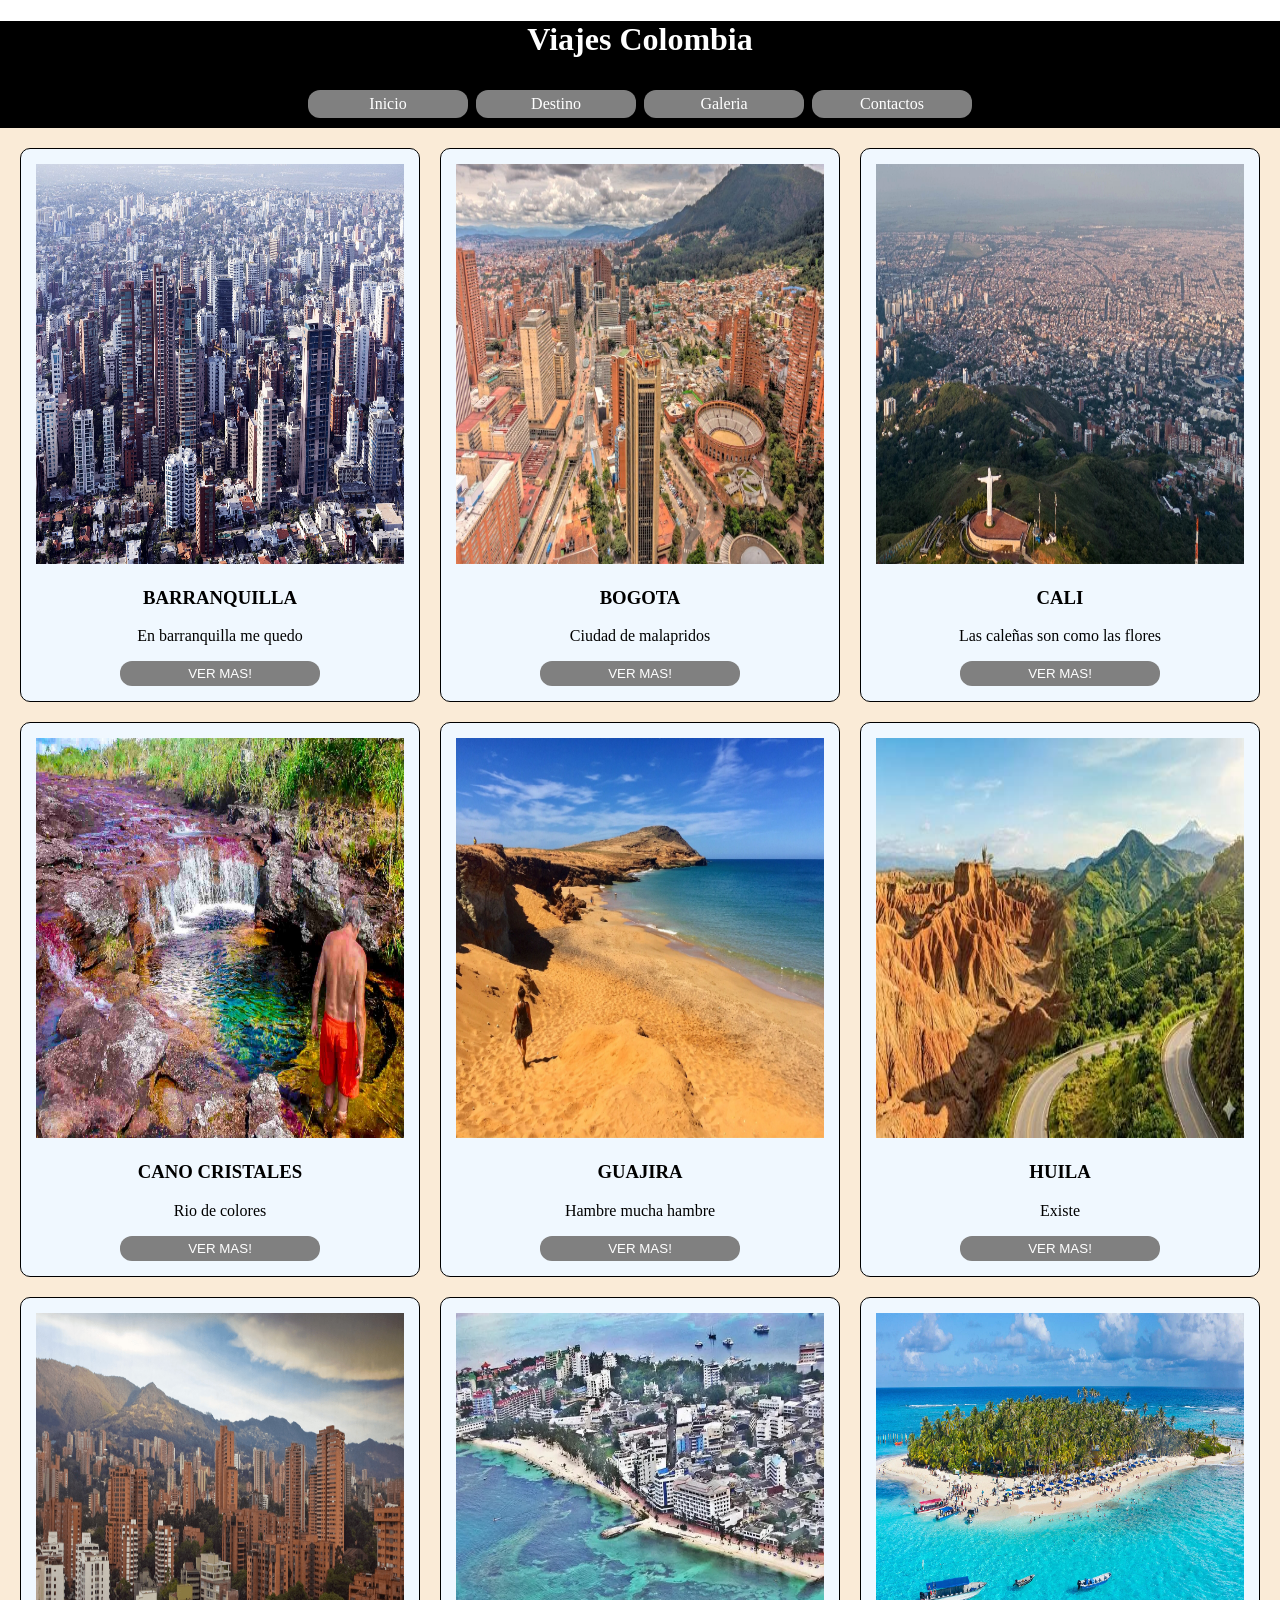
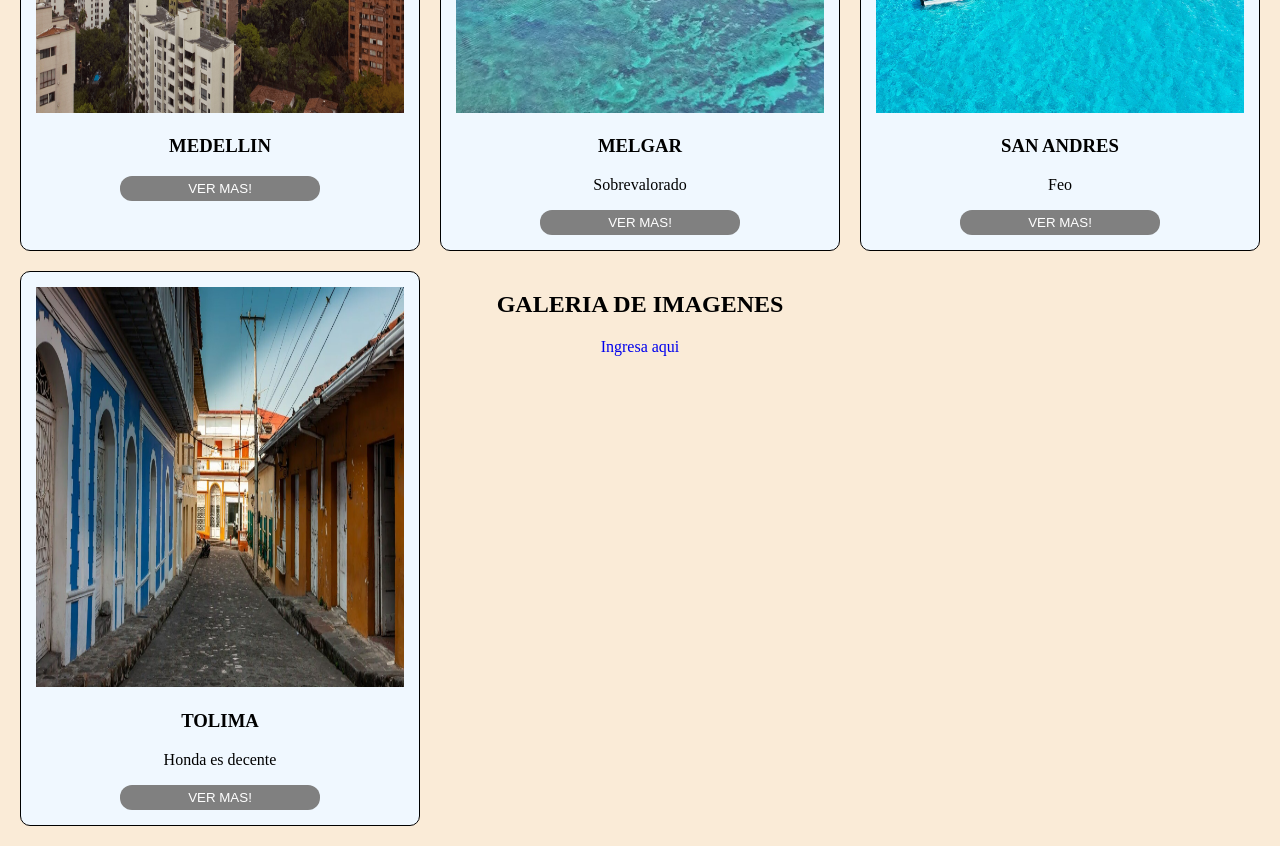
==== viajacolombia/index.html @ e45d6401 "Preparacion" ====
<!DOCTYPE html>
<html lang="en">
<head>
    <meta charset="UTF-8">
    <meta name="viewport" content="width=device-width, initial-scale=1.0">
    <link rel="stylesheet" href="css/style.css">
    <script src="js/script.js"></script>
    <title>Document</title>

</head>
<body>
    <header>
        <h1>Viajes Colombia</h1>
        <nav class="menu">
            <a href="#incio">Inicio</a>
            <a href="#destino">Destino</a>
            <a href="#galeria">Galeria</a>
            <a href="#contactos">Contactos</a>
        </nav>  
    </header>
    <main class="contenido">
        <section class="destino">
            <img src="img/barranquilla.jpg" alt="barranquilla">
            <h3>BARRANQUILLA</h3>
            <p>En barranquilla me quedo</p>
            <button class="btn">VER MAS!</button>
        </section>
        <section class="destino">
            <img src="img/Bogota.jpeg" alt="bogota">
            <h3>BOGOTA</h3>
            <p>Ciudad de malapridos</p>
            <button class="btn">VER MAS!</button>
        </section>
        <section class="destino">
            <img src="img/cali.jpg" alt="cali">
            <h3>CALI</h3>
            <p>Las caleñas son como las flores</p>
            <button class="btn">VER MAS!</button>
        </section>
        <section class="destino">
            <img src="img/Cano-Cristales.jpg" alt="cano-cristales">
            <h3>CANO CRISTALES</h3>
            <p>Rio de colores</p>
            <button class="btn">VER MAS!</button>
        </section>
        <section class="destino">
            <img src="img/guajira.jpg" alt="guajira">
            <h3>GUAJIRA</h3>
            <p>Hambre mucha hambre</p>
            <button class="btn">VER MAS!</button>
        </section>
        <section class="destino">
            <img src="img/huila.jpg" alt="huila">
            <h3>HUILA</h3>
            <p>Existe</p>
            <button class="btn">VER MAS!</button>
        </section>
        <section class="destino">
            <img src="img/Medellin.jpg" alt="medellin">
            <h3>MEDELLIN</h3>
            <p></p>
            <button class="btn">VER MAS!</button>
        </section>
        <section class="destino">
            <img src="img/Melgar.jpg" alt="melgar">
            <h3>MELGAR</h3>
            <p>Sobrevalorado</p>
            <button class="btn">VER MAS!</button>
        </section>
        <section class="destino">
            <img src="img/sanandres.jpg" alt="san-andres">
            <h3>SAN ANDRES</h3>
            <p>Feo</p>
            <button class="btn">VER MAS!</button>
        </section>
        <section class="destino">
            <img src="img/tolima.jpg" alt="tolima">
            <h3>TOLIMA</h3>
            <p>Honda es decente</p>
            <button class="btn">VER MAS!</button>
        </section>
        <section>
            <div>
                <h1>GALERIA DE IMAGENES</h1>
            </div>
            <div>
                <a href="galeria.html">Ingresa aqui</a>
            </div>
        </section>
    </main>
</body>
</html>
---- viajacolombia/css/style.css ----
body{
    text-align: center;
    font-family: Cambria, Cochin, Georgia, Times, 'Times New Roman', serif;
    margin: 0%;
    padding: 0%;
}
a{
    text-decoration: none;
}
.menu{
    display: flex;
    flex-direction: column;
    gap: 8px;
    padding: 10px;
    align-items: center;
}
.menu a{
    text-decoration: none;
    color: white;
    padding: 5px;
    background-color: gray;
    border-radius: 12px;
    width: 250px;

}
header{
    background-color: black;
    color: white;
    padding: 0%;
}
.contenido{
    background-color: antiquewhite;
    padding: 20px;
    display: flex;
    flex-direction: column;
    gap: 20px;
}
.destino{
    background-color: aliceblue;
    border-radius: 10px;
    border:  1px solid black;
    padding: 15px;
}
img{
    width: 100%;
    height: 400px;
    max-width: 500px;
}
.btn{
    width: 100%;
    padding: 0%;
    border: none;
    cursor: pointer;
    width: 200px;
    padding: 5px;
    background-color: gray;
    color: white;
    border-radius: 12px;
}
@media(min-width:764px){
    .menu{
        flex-direction: row;
        justify-content: center;
    }
    .encabezado{
        font-family: 2.5rem;
    }
    .contenido{
        display: grid;
        grid-template-columns: 1fr 1fr;
    }
}
@media(min-width:1024px){
    .menu{
        flex-direction: row;
        justify-content: center;
    }
    .menu a{
        width: 150px;
    }
    .encabezado h1{
        font-family: 2.8rem;
    }
    .contenido{
        display: grid;  
        grid-template-columns: 1fr 1fr 1fr;
    }
}
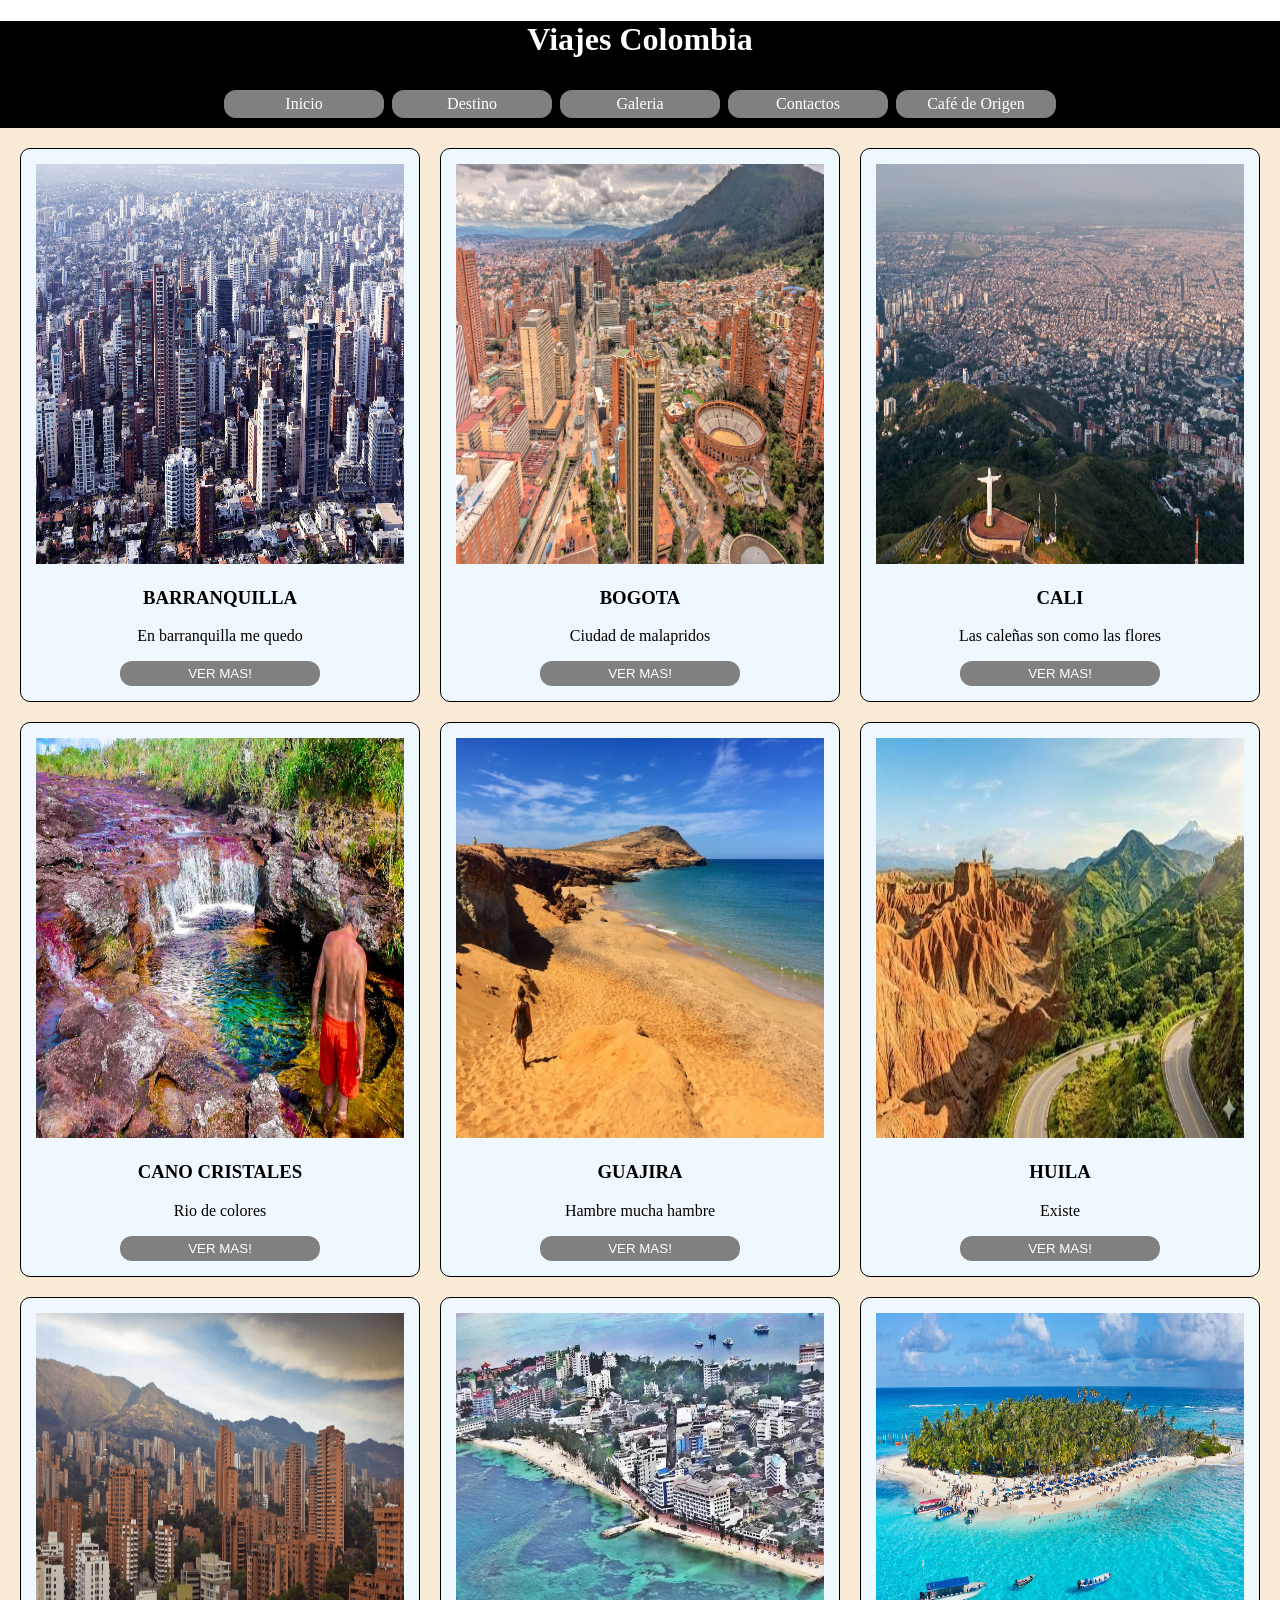
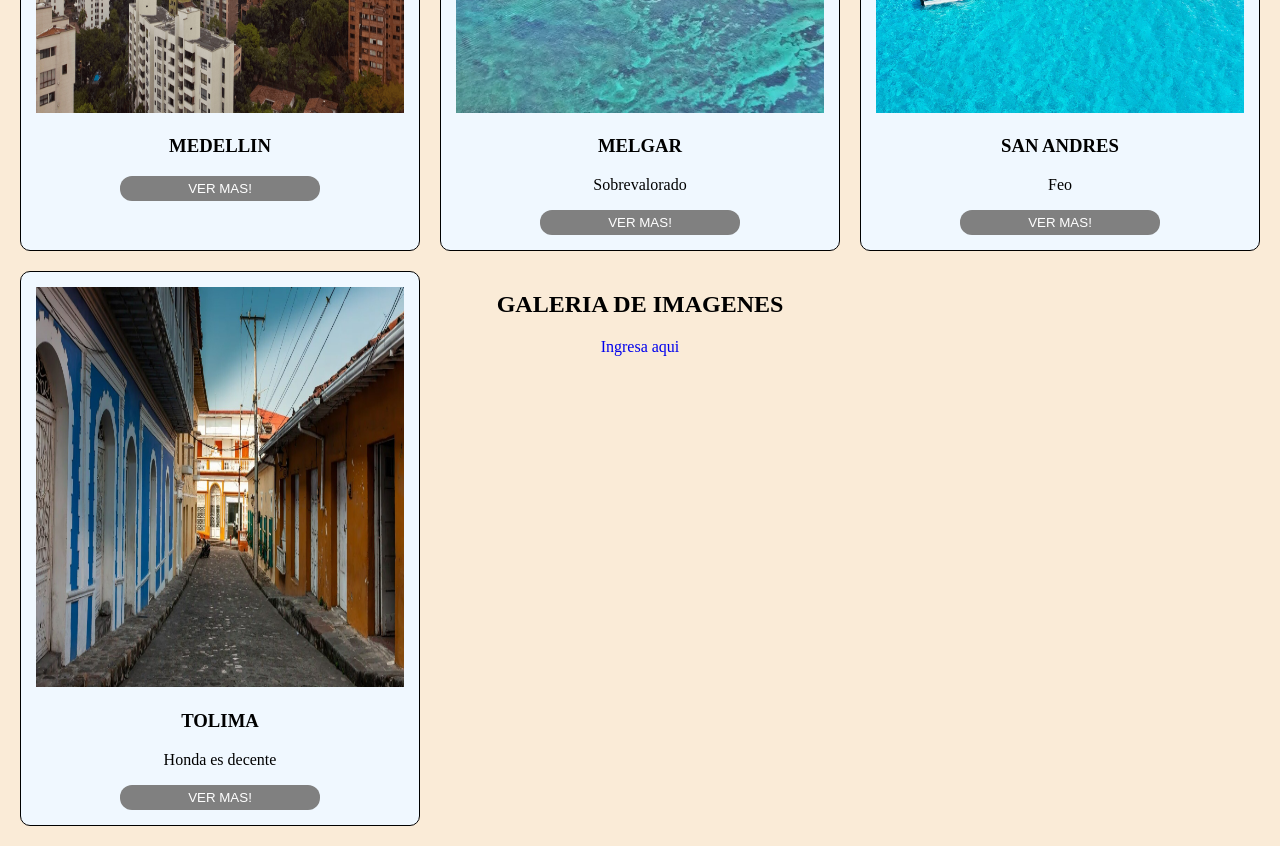
==== commit 059beb50: "Parte 4" ====
--- a/viajacolombia/index.html
+++ b/viajacolombia/index.html
@@ -16,6 +16,8 @@
             <a href="#destino">Destino</a>
             <a href="#galeria">Galeria</a>
             <a href="#contactos">Contactos</a>
+            <a href="../index.html">Café de Origen</a>
+
         </nav>  
     </header>
     <main class="contenido">
